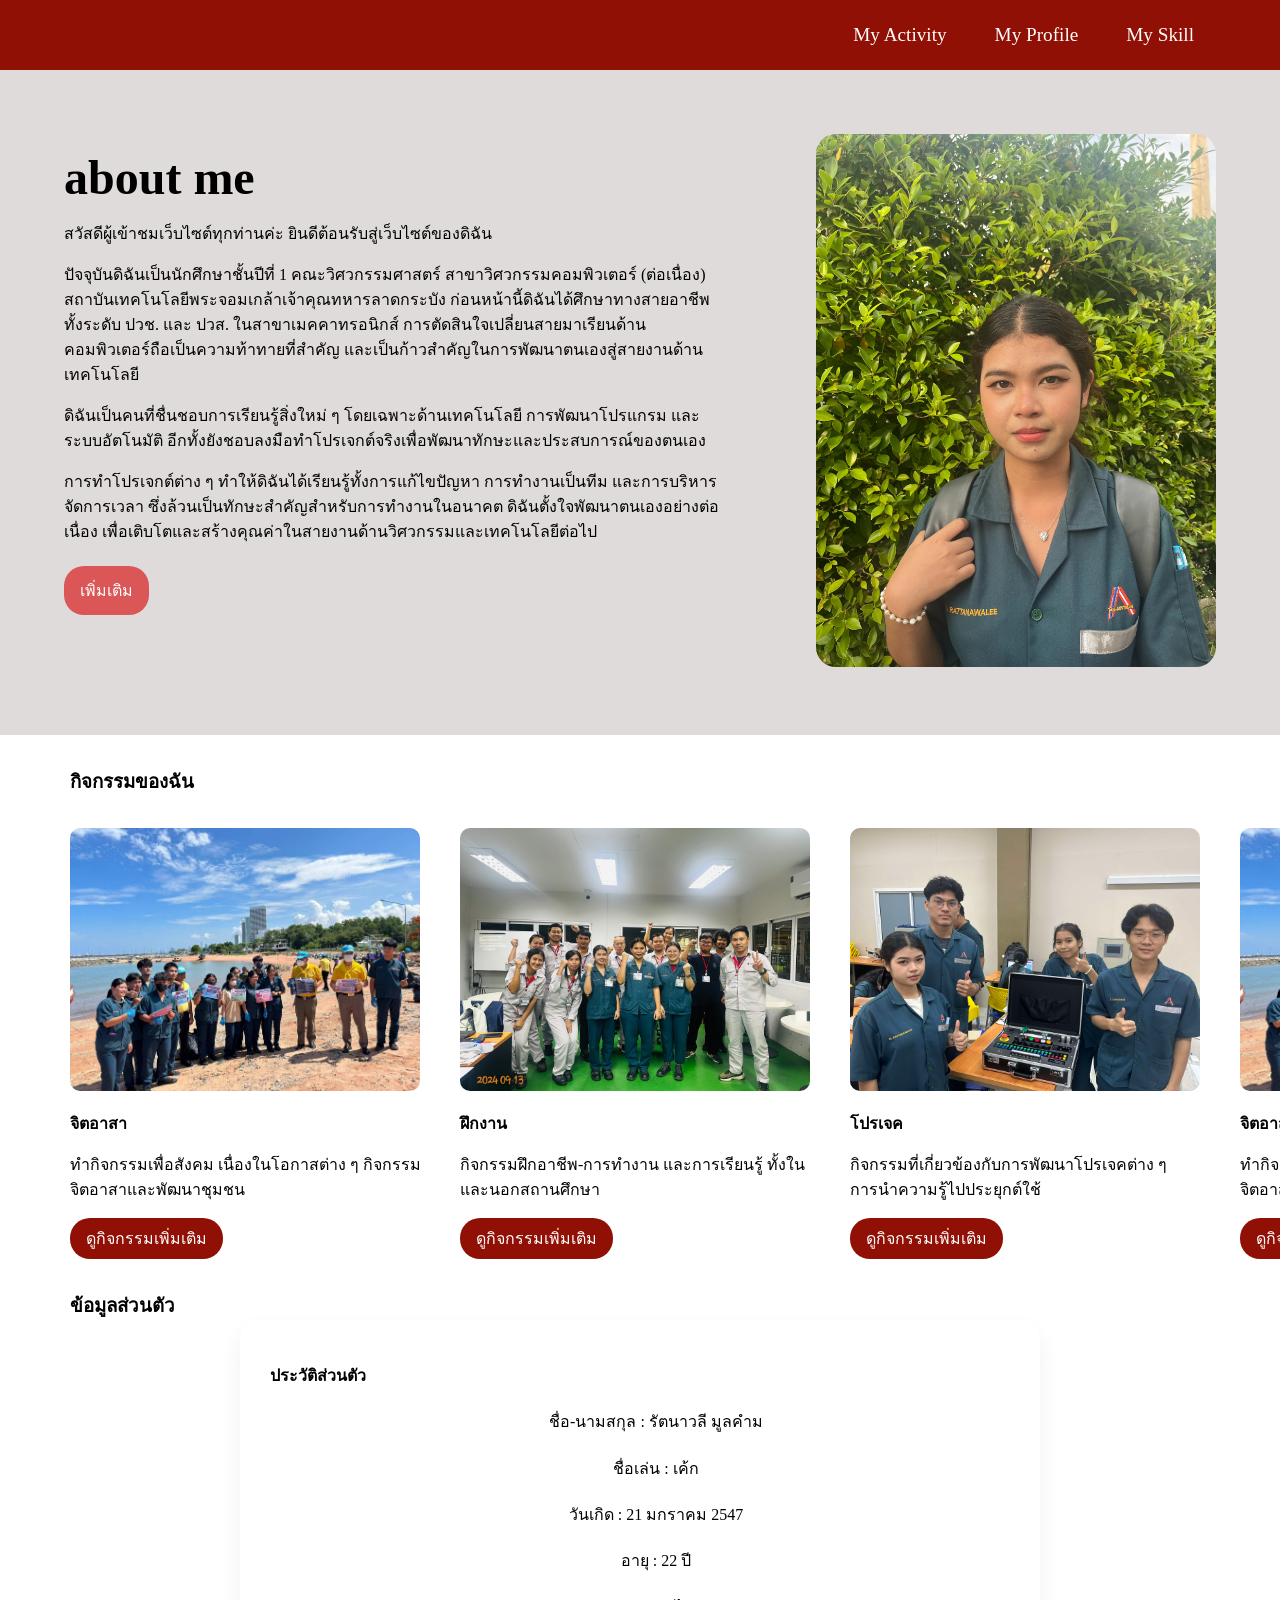
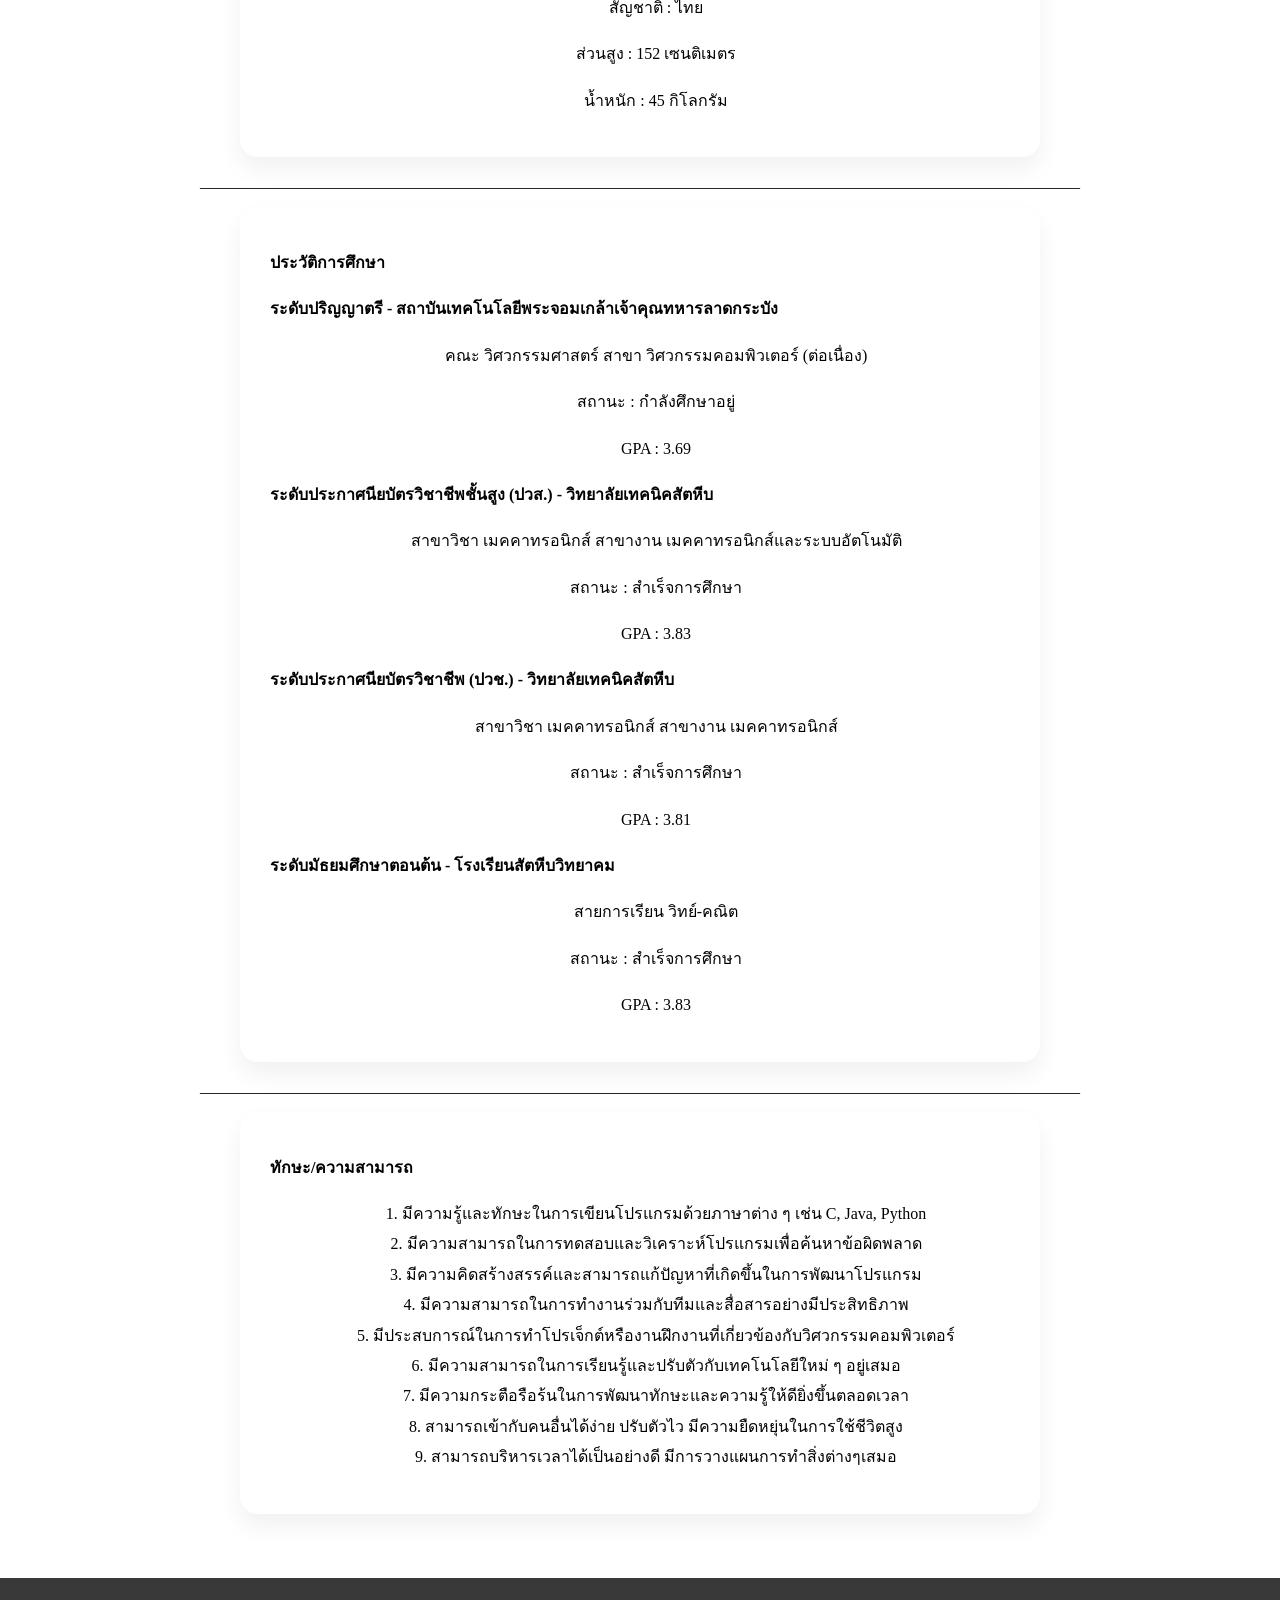
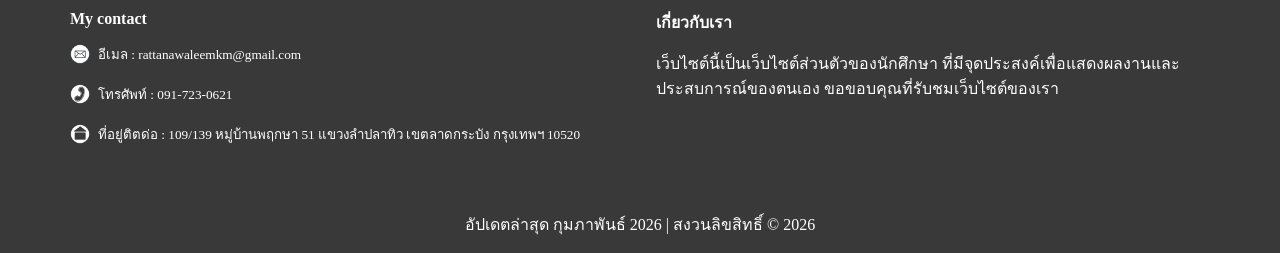
==== index.html @ 54ecc867 "Add files via upload" ====
<!DOCTYPE html>
<html lang="en">
<head>
    <meta charset="UTF-8">
    <meta name="viewport" content="width=device-width, initial-scale=1.0">
    <title>WELCOME TO MY WORD >< ! </title>
    <link rel="stylesheet" href="mainstyle.css">
</head>
<body>
    <nav>
        <div class="container"> <!-- คลาสหลัก -->
            <div class="nav-con">
                <div class="logo"><a href="#home"><img src="image/logo.png" alt=""></a></div>
                   <!-- <ul class="menu">
                        <li><a href="index.html">Home</a></li>
                        <li><a href="activity.html">My Activity</a></li>
                        <li><a href="profile.html">My Profile</a></li>
                        <li><a href="content.html">My Content</a></li>
                    </ul> -->
                    <ul class="menu">
                        
                        <li><a href="#activity">My Activity</a></li>
                        <li><a href="#profile">My Profile</a></li>
                        <li><a href="#contact">My Skill</a></li>
                    </ul>

            </div>
        </div>
    </nav>
    <section class="maincontent"> <!--ส่วนแบนเนอร์หลัก-->
        <div id="home" class="containter">
            <div class="maincontent-con">
                <div class="maincontent-info"> <!--ข้อมูลแบนเนอร์หลัก-->
                    <h2>about me</h2>
                    <p>สวัสดีผู้เข้าชมเว็บไซต์ทุกท่านค่ะ ยินดีต้อนรับสู่เว็บไซต์ของดิฉัน</p>

<p>ปัจจุบันดิฉันเป็นนักศึกษาชั้นปีที่ 1 คณะวิศวกรรมศาสตร์ สาขาวิศวกรรมคอมพิวเตอร์ (ต่อเนื่อง) สถาบันเทคโนโลยีพระจอมเกล้าเจ้าคุณทหารลาดกระบัง ก่อนหน้านี้ดิฉันได้ศึกษาทางสายอาชีพทั้งระดับ ปวช. และ ปวส. ในสาขาเมคคาทรอนิกส์ การตัดสินใจเปลี่ยนสายมาเรียนด้านคอมพิวเตอร์ถือเป็นความท้าทายที่สำคัญ และเป็นก้าวสำคัญในการพัฒนาตนเองสู่สายงานด้านเทคโนโลยี

<p>ดิฉันเป็นคนที่ชื่นชอบการเรียนรู้สิ่งใหม่ ๆ โดยเฉพาะด้านเทคโนโลยี การพัฒนาโปรแกรม และระบบอัตโนมัติ อีกทั้งยังชอบลงมือทำโปรเจกต์จริงเพื่อพัฒนาทักษะและประสบการณ์ของตนเอง</p>
<p>การทำโปรเจกต์ต่าง ๆ ทำให้ดิฉันได้เรียนรู้ทั้งการแก้ไขปัญหา การทำงานเป็นทีม และการบริหารจัดการเวลา ซึ่งล้วนเป็นทักษะสำคัญสำหรับการทำงานในอนาคต ดิฉันตั้งใจพัฒนาตนเองอย่างต่อเนื่อง เพื่อเติบโตและสร้างคุณค่าในสายงานด้านวิศวกรรมและเทคโนโลยีต่อไป</p>
                    <br><a href="profile.html" class="maincontent-btn">เพิ่มเติม</a>
                </div>
                <div class="maincontent-img"> <!--รูปแบนเนอร์หลัก-->
                    <img src="image/prof.jpg" alt="">
                </div>
            </div>
        </div>
    </section>

    <section id="activity" class="content"> <!--ส่วนกิจกรรมของฉัน-->
        <div class="container">
            <div class="content-title">
                <h3>กิจกรรมของฉัน</h3>
            </div>
            <div class="content-con"> <!--ข้อมูลกิจกรรมของฉัน-->
                <div class="content-item">
                    <img src="image/act1.jpg" alt="">
                    <h4>จิตอาสา</h4>
                    <p>ทำกิจกรรมเพื่อสังคม เนื่องในโอกาสต่าง ๆ กิจกรรมจิตอาสาและพัฒนาชุมชน</p>
                    <a href="activity.html" class="content-btn">ดูกิจกรรมเพิ่มเติม</a>
                </div>
                <div class="content-item">
                    <img src="image/ฝึกงาน.jpg" alt="">
                    <h4>ฝึกงาน</h4>
                    <p>กิจกรรมฝึกอาชีพ-การทำงาน และการเรียนรู้ ทั้งในและนอกสถานศึกษา</p>
                    <a href="experience.html" class="content-btn">ดูกิจกรรมเพิ่มเติม</a>
                </div>
                <div class="content-item">
                    <img src="image/proj.jpg" alt="">
                    <h4>โปรเจค</h4>
                    <p>กิจกรรมที่เกี่ยวข้องกับการพัฒนาโปรเจคต่าง ๆ การนำความรู้ไปประยุกต์ใช้</p>
                    <a href="content.html" class="content-btn">ดูกิจกรรมเพิ่มเติม</a>
                </div>
    
            </div>
        </div>
    </section>
    <section id="profile" class="profile">
            <div class="container">
                <div class="profile-title">
                    <h3>ข้อมูลส่วนตัว</h3>
                </div>
                <div class="profile-con"> <!--ข้อมูลส่วนตัว-->
                    <div class="profile-item">

                        <h4>ประวัติส่วนตัว</h4>
                        <p>ชื่อ-นามสกุล : รัตนาวลี มูลคำม</p>
                        <p>ชื่อเล่น : เค้ก</p>
                        <p>วันเกิด : 21 มกราคม 2547</p>
                        <p>อายุ : 22 ปี</p>
                        <p>สัญชาติ : ไทย</p>
                        <p>ส่วนสูง : 152 เซนติเมตร</p>
                        <p>น้ำหนัก : 45 กิโลกรัม</p>
                        <p></p>                        
                    </div>
    <p>______________________________________________________________________________________________________________</p>

                    <div class="profile-item">
                        
                        <h4>ประวัติการศึกษา</h4>
                        <h4>ระดับปริญญาตรี - สถาบันเทคโนโลยีพระจอมเกล้าเจ้าคุณทหารลาดกระบัง</h4>
                        <p>คณะ วิศวกรรมศาสตร์ สาขา วิศวกรรมคอมพิวเตอร์ (ต่อเนื่อง)</p>
                        <p>สถานะ : กำลังศึกษาอยู่</p>
                        <p>GPA : 3.69</p>

                        <h4>ระดับประกาศนียบัตรวิชาชีพชั้นสูง (ปวส.) - วิทยาลัยเทคนิคสัตหีบ</h4>
                        <p>สาขาวิชา เมคคาทรอนิกส์ สาขางาน เมคคาทรอนิกส์และระบบอัตโนมัติ</p>
                        <p>สถานะ : สำเร็จการศึกษา</p>
                        <p>GPA : 3.83</p>

                        <h4>ระดับประกาศนียบัตรวิชาชีพ (ปวช.) - วิทยาลัยเทคนิคสัตหีบ</h4>
                        <p>สาขาวิชา เมคคาทรอนิกส์ สาขางาน เมคคาทรอนิกส์</p>
                        <p>สถานะ : สำเร็จการศึกษา</p>
                        <p>GPA : 3.81</p>

                        <h4>ระดับมัธยมศึกษาตอนต้น - โรงเรียนสัตหีบวิทยาคม</h4>
                        <p>สายการเรียน วิทย์-คณิต</p>
                        <p>สถานะ : สำเร็จการศึกษา</p>
                        <p>GPA : 3.83</p>
                        
                    </div>
                    <p>______________________________________________________________________________________________________________</p>

                    <div class="profile-item">
                       
                        <h4>ทักษะ/ความสามารถ</h4>
                        <p>1. มีความรู้และทักษะในการเขียนโปรแกรมด้วยภาษาต่าง ๆ เช่น C, Java, Python <br>
2. มีความสามารถในการทดสอบและวิเคราะห์โปรแกรมเพื่อค้นหาข้อผิดพลาด <br>
3. มีความคิดสร้างสรรค์และสามารถแก้ปัญหาที่เกิดขึ้นในการพัฒนาโปรแกรม <br>
4. มีความสามารถในการทำงานร่วมกับทีมและสื่อสารอย่างมีประสิทธิภาพ <br>
5. มีประสบการณ์ในการทำโปรเจ็กต์หรืองานฝึกงานที่เกี่ยวข้องกับวิศวกรรมคอมพิวเตอร์ <br>
6. มีความสามารถในการเรียนรู้และปรับตัวกับเทคโนโลยีใหม่ ๆ อยู่เสมอ <br>
7. มีความกระตือรือร้นในการพัฒนาทักษะและความรู้ให้ดียิ่งขึ้นตลอดเวลา <br>
8. สามารถเข้ากับคนอื่นได้ง่าย ปรับตัวไว มีความยืดหยุ่นในการใช้ชีวิตสูง<br>
9. สามารถบริหารเวลาได้เป็นอย่างดี มีการวางแผนการทำสิ่งต่างๆเสมอ</p>
                        
                    </div>
                </div>
            </div>
    </section>

    <div  id="contact" class="footer-top"> <!--ล่างสุด ส่วนติดต่อฉัน-->
            <div class="container">
                <div class="footer-top-con">
                    <div class="footer-top-item">
                        <h4>My contact</h4>
                        <div class="footer-top-item-con">
                            <div class="contact">
                                <img src="image/email.png" alt="">  
                            </div>
                            <div class="info">
                                <span class="info-title">
                                    <h5>อีเมล : rattanawaleemkm@gmail.com</h5>
                                </span>
                            </div>
                        </div>
                        <div class="footer-top-item-con">
                            <div class="contact">
                                <img src="image/tel.png" alt="">
                            </div>
                            <div class="info">
                                <span class="info-title">
                                    <h5>โทรศัพท์ : 091-723-0621</h5>
                                </span>
                            </div>
                        </div>
                        <div class="footer-top-item-con">
                            <div class="contact">
                                <img src="image/home.png" alt="">
                            </div>
                            <div class="info">
                                <span class="info-title">
                                    <h5>ที่อยู่ติตด่อ : 109/139 หมู่บ้านพฤกษา 51 แขวงลำปลาทิว เขตลาดกระบัง กรุงเทพฯ 10520</h5>
                                </span>
                            </div>
                        </div>
                            
                    </div>
                    <div class="footer-top-item">
                        <h4>เกี่ยวกับเรา</h4>
                        <p>เว็บไซต์นี้เป็นเว็บไซต์ส่วนตัวของนักศึกษา ที่มีจุดประสงค์เพื่อแสดงผลงานและประสบการณ์ของตนเอง ขอขอบคุณที่รับชมเว็บไซต์ของเรา</p>
                        </div>
                    </div>
                    <div class="footer-top-item-social">
                        <!-- <h4>social link</h4>
                        <p>facebook</p>
                        <p>line</p>
                        <p>github</p> -->
                </div>
            </div>
    </div>
    <div class="footer-buttom"> <!--ล่างสุด ส่วนลิขสิทธิ์-->
        อัปเดตล่าสุด กุมภาพันธ์ 2026 | สงวนลิขสิทธิ์ © 2026
    </div>
    
    <script src="script.js"></script>

<!--ปุ่มย้อนกลับเมนู-->
<button id="backToTop">▲</button>
<!--สคริปต์ของปุ่มย้อนหลับด้านบน-->    
<script>
const btn = document.getElementById("backToTop");

window.onscroll = function(){
    if(document.documentElement.scrollTop > 200){
        btn.style.display = "block";
    }else{
        btn.style.display = "none";
    }
};

btn.onclick = function(){
    window.scrollTo({
        top: 0,
        behavior: "smooth"
    });
};
</script>
</body>

</html>
---- mainstyle.css ----
*{
    margin: 0;
    padding: 0;
    box-sizing: border-box;
}

html { /* ทำให้การเลื่อนหน้าเป็นแบบนุ่มนวล */
  scroll-behavior: smooth;
}


/*หน้าแรก*/
.container{ /* ดึงข้อมูลในคลาสมาใช้ */
    max-width: 1140px; 
    margin: 0 auto;
}

nav{
    padding: 1rem;
    background-color: #911005; /* สีแถบเมนู */
}

.nav-con{
    display: flex;
    justify-content: space-between; /* จัดวางโลโก้และเมนูให้ห่างกัน */
    align-items: center; /* จัดวางให้อยู่กึ่งกลางแนว*/
}

/* .logo a{ */
/*    color: #fff;
    font-size: 2rem;
    font-weight: bold; /* ตัวหนา */
    /* text-decoration: none; /* เอาขีดเส้นใต้ออก */ /*
} */

.logo a img{ /* จัดการรูปภาพโลโก้ */
    
    width: 85px;
    height: auto;
   
}

.menu {
    list-style: none; /* เอาจุดหน้าเมนูออก */
    display: flex; /* จัดเรียงเมนูในแนวนอน */
}

.menu li{
    margin-left: 1rem; /* เว้นระยะห่างระหว่างเมนู */
}

.menu li a{ /* จัดการรูปแบบแถบเมนู */
    color: #fff;
    text-decoration: none; /* เอาขีดเส้นใต้ออก */
    font-size: 1.2rem;
    padding: 0.5rem 1rem; /* เพิ่มพื้นที่คลิก */
    display: block; /* ทำให้อยู่กึ่งกลาง */
}

.maincontent{
    padding: 2rem; /* เพิ่มพื้นที่รอบๆ เนื้อหา */
    background-color: #e0dbdb; /* สีพื้นหลังของเนื้อหา */
}

.maincontent-con{
    display: flex; /* ทำให้ข้อมูลในคอนเทนต์เรียงกันในแนวนอน */
    gap: 2rem; /* เว้นระยะห่างระหว่างคอนเทนต์ */
}

.maincontent-info{
    width: 100%;
    padding: 2rem;
    flex: 1; /* ให้คอนเทนต์นี้ขยายเต็มที่ */
}

.maincontent-info h3{
    font-size: 2rem;
    
}

.maincontent-info h2{
    font-size: 3rem;
    margin: 1rem 0; /* เว้นระยะห่างด้านบนและล่าง */
    
}

.maincontent-info p{
    margin: 1rem 0; /* เว้นระยะห่างระหว่างย่อหน้า */
    
}

.maincontent-info .maincontent-btn{
    background-color: #db5656; /* สีปุ่ม */
    color: #fff;
    padding: 1rem;
    text-decoration: none; /* เอาขีดเส้นใต้ออก */
    border-radius: 20px; /* ทำให้มุมปุ่มโค้ง */

}

.maincontent-img img{
    max-width: 400px;
    width: 100%;
    height: auto;
    border-radius: 20px;
}

.maincontent-img{ /* ใส่แยกออกจากการจัดการรูปโดยตรงเพราะขอบมันจะบังมุมโค้ง*/
    padding: 2rem;
}
/*ทำเลื่อนภาพ*/
.content {
  overflow: hidden;
  cursor: grab;
}
.content:active {
  cursor: grabbing;
}
.content-con {
  display: flex;
  gap: 30px;
  transition: transform 0.5s ease;
}

.content-item {
  flex: 0 0 calc((100% - 60px) / 3);
}



/*.content-con{
    display: grid; /* ใช้ Grid Layout เพื่อจัดเรียงคอนเทนต์ */
/*    grid-template-columns: 1fr 1fr 1fr; /* แบ่งคอนเทนต์เป็น 3 คอลัมน์เท่าๆ กัน */
/*    column-gap: 2rem; */ /*
    
} */

.content-item img{
    max-width: 350px;
    width: 100%;
    height: auto;
    border-radius: 10px; /* ทำให้มุมรูปภาพโค้ง */
}

.content-title{
    margin: 2rem 0; /* เว้นระยะห่างด้านบนและล่าง */
}

.content-item img{
    width: 100%;

}

.content-item h4{
    margin-top: 1rem; /* เว้นระยะห่างด้านบน */
    
}

.content-item p{
    margin: 1rem 0; /* เว้นระยะห่างระหว่างย่อหน้า */
}

.content-item a{
    display: inline-block; /* ทำให้ปุ่มเป็นบล็อกที่สามารถคลิกได้ */
    background-color: #911005; /* สีปุ่ม */
    color: #fff;
    padding: 0.5rem 1rem; /* กำหนดพื้นที่ภายในปุ่ม */
    border-radius: 20px; /* ทำให้มุมปุ่มโค้ง */
    text-decoration: none; /* เอาขีดเส้นใต้ออก */
}

.profile{ /* ข้อมูลโปรไฟล์ */
    gap: 2rem; /* เว้นระยะห่างระหว่างข้อมูลในโปรไฟล์ */
    padding: 2rem 0; /* เพิ่มพื้นที่ด้านบนและล่าง */
}

.profile-item{ /* ข้อมูลในโปรไฟล์ */
    align-items: center; /* จัดวางให้อยู่กึ่งกลางแนวตั้ง */
    gap: 2rem; /* เว้นระยะห่างระหว่างข้อมูลในโปรไฟล์ */
}
.profile-item{
    max-width: 800px;
    text-align: left;
    line-height: 1.9;
    font-size: 16px;
    background: #ffffff;
    padding: 25px 30px;
    border-radius: 18px;
    box-shadow: 0 12px 25px rgba(0,0,0,0.06);
    transition: 0.3s ease;
    margin: 0 auto;
}

/* เอฟเฟกต์ลอยตอน hover */
.profile-item:hover{
    transform: translateY(-6px);
}

.profile-item h4{ /* ชื่อหัวข้อในโปรไฟล์ */
    margin-top: 1rem; /* เว้นระยะห่างด้านบน */
    

}

.profile-item p{ /* เนื้อหาในโปรไฟล์ */
    margin: 1rem 0; /* เว้นระยะห่างระหว่างย่อหน้า */
    padding-left: 2rem; /* เพิ่มพื้นที่ด้านซ้าย */
}


/* จัดการแบนเนอร์ล่างสุด */
.footer-top{
    margin-top: 2rem; /* เว้นระยะห่างด้านบน */
    padding: 2rem; /* เพิ่มพื้นที่รอบๆ แบนเนอร์ */
    background-color: #393939; /* สีพื้นหลังของแบนเนอร์ */
    color: #fff; /* สีข้อความในแบนเนอร์ */
    
}

.footer-top-con{
    display: grid; /* ใช้ Grid Layout เพื่อจัดเรียงคอนเทนต์ */
    grid-template-columns: 1fr 1fr; /* แบ่งคอนเทนต์เป็น 2 คอลัมน์เท่าๆ กัน */
    column-gap: 2rem; /* เว้นระยะห่างระหว่างคอลัมน์ */
}

.footer-top-item-con{
    display: flex;
    margin: 1rem 0; /* เว้นระยะห่างด้านบนและล่าง */
}

.footer-top-item-con .contact{
    color: #fff;
}

.footer-top-item:nth-child(2) h4,
.footer-top-item:nth-child(3){
    margin-bottom: 1rem; /* เว้นระยะห่างด้านล่าง */
}

.footer-buttom{
    background-color: #393939; /* สีพื้นหลังของแบนเนอร์ */
    color: #fff; /* สีข้อความในแบนเนอร์ */
    padding: 1rem; /* เพิ่มพื้นที่รอบๆ แบนเนอร์ */
    text-align: center; /* จัดข้อความให้อยู่กึ่งกลาง */
}

.footer-top-item-social-h4{
    margin-top: 1rem; /* เว้นระยะห่างด้านบน */
    
}

.footer-top-item-con .contact img{
    width: 20px; /* กำหนดขนาดของไอคอน */
    height: auto;
    margin-right: 0.5rem; /* เว้นระยะห่างระหว่างไอคอนและข้อความ */
}

.footer-top-item-con .info .info-title h5{
    margin: 0; /* เอาระยะห่างออกจากหัวข้อ */
    font-weight: normal; /* ลบตัวหนา */
}

/*หน้ากิจกรรม*/

.logo2 a img{
    width: 85px;
    height: auto;
}

.activity{ /* ดึงข้อมูลในคลาสมาใช้ */
    max-width: 1140px; 
    margin: 0 auto;
}

nav{
    padding: 1rem;
    background-color: #911005; /* สีแถบเมนู */
}

.nav-act{
    display: flex;
    justify-content: space-between; /* จัดวางโลโก้และเมนูให้ห่างกัน */
    align-items: center; /* จัดวางให้อยู่กึ่งกลางแนว*/
}

.activity-content .img{
    display: flex;
    justify-content: center;
    gap: 2rem;        /* เว้นระยะห่างรูป */
    flex-wrap: wrap;  /* จอเล็กแล้วลงบรรทัดใหม่ */
}

.activity-content h1{
    margin: 2rem 0; /* เว้นระยะห่างด้านบนและล่าง */
}

.activity-content p{
    margin: 1rem 0; /* เว้นระยะห่างระหว่างย่อหน้า */
    text-align: center; /* จัดข้อความให้อยู่กึ่งกลาง */
}

.activity-content .item{
    text-align: center;
    max-width: 350px;
}

.activity-content .item img{
    width: 100%;
    height: auto;
    border-radius: 10px;
}
.activity-content-1 .img-1{
    display: flex;
    justify-content: center;
    gap: 2rem;
    flex-wrap: wrap;
}
.activity-content-1 h1{
    margin: 1rem 0; /* เว้นระยะห่างระหว่างย่อหน้า */
}

.activity-content-1 .item-1 img{
    width: 100%;
    max-width: 350px;
    height: auto;
    border-radius: 10px;
}

.activity-content-1 .img-1 p{
    text-align: center;
    width: 100%;  /* ให้ข้อความลงมาบรรทัดใหม่ */
    
    
}
/*อบรมRobot*/
.activity-content .item-2 img{
    width: 100%;
    height: auto;
    border-radius: 10px;
}
.activity-content-1 .img-2{
    display: flex;
    justify-content: center;
    gap: 2rem;
    flex-wrap: wrap;
}
.activity-content-1 .item-2 img{
    width: 100%;
    max-width: 350px;
    height: auto;
    border-radius: 10px;
}
.activity-content-1 p{
    text-align: center;
    width: 100%;  /* ให้ข้อความลงมาบรรทัดใหม่ */
    margin: 1rem 0; /* เว้นระยะห่างระหว่างย่อหน้า */
}
.activity-content .item-2-1 img{
    width: 100%;
    height: auto;
    border-radius: 10px;
}
.activity-content-1 .img-2-1{
    display: flex;
    justify-content: center;
    gap: 2rem;
    flex-wrap: wrap;
}
.activity-content-1 .item-3 img{
    width: 100%;
    max-width: 350px;
    height: auto;
    border-radius: 10px;
}
/*การคิดอย่างเป็นระบบ*/
.activity-content .item-3 img{
    width: 100%;
    height: auto;
    border-radius: 10px;
}
.activity-content-1 .img-3{
    display: flex;
    justify-content: center;
    gap: 2rem;
    flex-wrap: wrap;
}
.activity-content-1 .item-3 img{
    width: 100%;
    max-width: 350px;
    height: auto;
    border-radius: 10px;
}
/*อบรมยาเสพติด*/
.activity-content .item-4 img{
    width: 100%;
    height: auto;
    border-radius: 10px;
}
.activity-content-1 .img-4{
    display: flex;
    justify-content: center;
    gap: 2rem;
    flex-wrap: wrap;
}
.activity-content-1 .item-4 img{
    width: 100%;
    max-width: 350px;
    height: auto;
    border-radius: 10px;
}
/*ฉาก*/
.activity-content-1 .img-5{
    display: flex;
    justify-content: center;
    gap: 2rem;
    flex-wrap: wrap;
}
.activity-content-1 .item-5 img{
    width: 100%;
    max-width: 350px;
    height: auto;
    border-radius: 10px;
}

.activity-content-1 .img-5-1{
    display: flex;
    justify-content: center;
    gap: 2rem;
    flex-wrap: wrap;
}

/*วางพานพุ่ม*/

.activity-content .img-k{
    display: flex;
    justify-content: center;
    gap: 2rem;
    flex-wrap: wrap;
}
.activity-content .item-k img{
    width: 100%;
    max-width: 350px;
    height: auto;
    border-radius: 10px;
}
.activity-content .img-k img{
    width: 100%;
    max-width: 730px;
    height: auto;
    border-radius: 10px;
}
.activity-content .img-k-1{
    display: flex;
    justify-content: center;
    gap: 2rem;
    flex-wrap: wrap;
}

/*หน้าโปรเจค*/

.logo3 a img{
    width: 85px;
    height: auto;
}

.Content{ /* ดึงข้อมูลในคลาสมาใช้ */
    max-width: 1140px; 
    margin: 0 auto;
}

nav{
    padding: 1rem;
    background-color: #911005; /* สีแถบเมนู */
}

.nav-Con{
    display: flex;
    justify-content: space-between; /* จัดวางโลโก้และเมนูให้ห่างกัน */
    align-items: center; /* จัดวางให้อยู่กึ่งกลางแนว*/
}
.content-content-1 h1{
    margin: 2rem 0; /* เว้นระยะห่างด้านบนและล่าง */
    text-align: center; /* จัดข้อความให้อยู่กึ่งกลาง */
}
.content-content h1{
    margin: 2rem 0; /* เว้นระยะห่างด้านบนและล่าง */
    text-align: center; /* จัดข้อความให้อยู่กึ่งกลาง */
}

/*อบรม 3D print*/
.threed {
    display: flex;
    align-items: flex-start;   /* จัดแนวด้านบน */
    gap: 20px;                 /* ระยะห่างแต่ละอัน */
    flex-wrap: wrap;           /* ถ้าจอเล็กให้ตัดบรรทัด */
    justify-content: center;   /* 👈 ทำให้อยู่กลางแนวนอน */
}
.content-content-1 h4 {
    width: 100%;              /* ให้หัวข้อเต็มแถว */
    text-align: center;       /* จัดหัวข้อให้อยู่กึ่งกลาง */
}
.img-row {
    display: flex;
    gap: 20px;
    justify-content: center;   /* 👈 ทำให้อยู่กลางแนวนอน */
}
.img-threed img {
    width: 350px;   /* ปรับขนาดตามต้องการ */
    height: auto;
    border-radius: 10px; /* ทำให้มุมรูปภาพโค้ง */
}
/* กล่องข้อความทุกโปรเจกต์ */
.item-threed{
    max-width: 720px;
    text-align: center;
    line-height: 1.9;
    font-size: 16px;
    background: #ffffff;
    padding: 25px 30px;
    border-radius: 18px;
    box-shadow: 0 12px 25px rgba(0,0,0,0.06);
    transition: 0.3s ease;
   
}

/* เอฟเฟกต์ลอยตอน hover */
.item-threed:hover{
    transform: translateY(-6px);
}
/*rose*/
.mini-rose{
    text-align:center;
    margin-bottom:40px;
}

.rose-img-row{
    display:flex;
    justify-content:center;
    align-items:flex-start;   /* กันรูปยืดตาม flex */
    gap:20px;
    margin:20px 0;
}

/* รีเซ็ตไม่ให้กฎ img อื่นในเว็บมาทับ */
.rose-img-row img{
    display:block;
    height:auto;
    max-width:none;
    border-radius:10px;
}

/* รูปใหญ่ */
.rose-img-row img:first-child{
    width:350px;
}

/* รูปเล็ก */
.rose-img-row img.small-img{
    width:250px;
    margin-top:40px;   /* 👈 ปรับตัวเลขตามต้องการ */
}
/* กล่องข้อความทุกโปรเจกต์ */
.item-rose{
    max-width: 520px;
    text-align: center;
    line-height: 1.9;
    font-size: 16px;
    background: #ffffff;
    padding: 25px 30px;
    border-radius: 18px;
    box-shadow: 0 12px 25px rgba(0,0,0,0.06);
    transition: 0.3s ease;
    margin: 0 auto;
}

/* เอฟเฟกต์ลอยตอน hover */
.item-rose:hover{
    transform: translateY(-6px);
}
/*car*/
.mini-car{
    text-align:center;
    margin-bottom:60px;
}
.mini-car h4{
    margin-bottom: 15px;
    font-size: 22px;
}
.car-content{
    display:flex;
    justify-content:center;
    align-items:flex-start;   /* จัดแนวบน */
    gap:40px;
    margin-top:20px;
    
}

/* กล่องข้อความฝั่งซ้าย */
.item-car{
    max-width:500px;
    text-align:left;
    line-height: 1.8; /* เพิ่มระยะห่างระหว่างบรรทัด */
    font-size: 16px; /* ปรับขนาดตัวอักษร */
    margin-top:30px;
}
.item-car p{
    margin: 0;
}
/* กล่องข้อความทุกโปรเจกต์ */
.item-car{
    max-width: 520px;
    text-align: left;
    line-height: 1.9;
    font-size: 16px;
    background: #ffffff;
    padding: 25px 30px;
    border-radius: 18px;
    box-shadow: 0 12px 25px rgba(0,0,0,0.06);
    transition: 0.3s ease;
}

/* เอฟเฟกต์ลอยตอน hover */
.item-car:hover{
    transform: translateY(-6px);
}
/* รูปฝั่งขวา */
.img-car img{
    width:350px;
    height:auto;
    border-radius:15px;
}
/*plc*/
.plc {
    text-align: center;
    margin-bottom: 50px;
}

.plc-content {
    display: flex;
    align-items: center;
    justify-content: center;
    gap: 30px;
    flex-wrap: wrap; /* จอเล็กจะเรียงลง */
    margin-top: 20px;
}

.img-plc img {
    width: 350px;
    height: auto;
    border-radius: 10px;
}

.item-plc {
    max-width: 450px;
    text-align: left;
}
/* กล่องข้อความทุกโปรเจกต์ */
.item-plc{
    max-width: 520px;
    text-align: center;
    line-height: 1.9;
    font-size: 16px;
    background: #ffffff;
    padding: 25px 30px;
    border-radius: 18px;
    box-shadow: 0 12px 25px rgba(0,0,0,0.06);
    transition: 0.3s ease;
}

/* เอฟเฟกต์ลอยตอน hover */
.item-plc:hover{
    transform: translateY(-6px);
}
/*หน้าฝึกงาน*/

.logo4 a img{
    width: 85px;
    height: auto;
}

.Profile{ /* ดึงข้อมูลในคลาสมาใช้ */
    max-width: 1140px; 
    margin: 0 auto;
}

nav{
    padding: 1rem;
    background-color: #911005; /* สีแถบเมนู */
}

.nav-pro{
    display: flex;
    justify-content: space-between; /* จัดวางโลโก้และเมนูให้ห่างกัน */
    align-items: center; /* จัดวางให้อยู่กึ่งกลางแนว*/
}
.profile-content h1{
    margin: 2rem 0; /* เว้นระยะห่างด้านบนและล่าง */
    text-align: center; /* จัดข้อความให้อยู่กึ่งกลาง */
}
.supavut {
    display: flex;
    align-items: center;
    justify-content: center;
    gap: 30px;
    flex-wrap: wrap; /* จอเล็กจะเรียงลง */
    margin-top: 20px;
    padding: 1rem;
}
.item-p{
    margin: 0 auto;
    text-align: center;
    line-height: 1.9;
    font-size: 16px;
    background: #ffffff;
    padding: 25px 30px;
    border-radius: 18px;
    box-shadow: 0 12px 25px rgba(0,0,0,0.06);
    transition: 0.3s ease;
}

/* เอฟเฟกต์ลอยตอน hover */
.item-p:hover{
    transform: translateY(-6px);
}
.supavut-img img{
    display: block;
    margin: 0 auto;
    max-width: 800px;   /* ปรับตามต้องการ */
    width: 100%;
    height: auto;
    border-radius: 15px;
}
.item-supavut{
    margin: 0 auto;
    text-align: center;
    line-height: 1.9;
    font-size: 16px;
    background: #ffffff;
    padding: 25px 30px;
    border-radius: 18px;
    box-shadow: 0 12px 25px rgba(0,0,0,0.06);
    transition: 0.3s ease;
}

/* เอฟเฟกต์ลอยตอน hover */
.item-supavut:hover{
    transform: translateY(-6px);
}
.img-su-row{
    display: flex;
    justify-content: center;
    gap: 25px;
    margin: 30px 0;
    flex-wrap: wrap;   /* จอเล็กจะลงบรรทัด */
}

.item-su img{
    width: 300px;      /* ปรับขนาดได้ */
    height: auto;
    border-radius: 15px;
    display: block;
}
.img-su-row2{
    display: flex;
    justify-content: center;
    gap: 25px;
    margin: 30px 0;
    flex-wrap: wrap;   /* จอเล็กจะลงบรรทัด */
}
.content-profile h1{
    margin: 2rem 0; /* เว้นระยะห่างด้านบนและล่าง */
    text-align: center; /* จัดข้อความให้อยู่กึ่งกลาง */
}
.profile-section p{
    margin: 1rem 0; /* เว้นระยะห่างระหว่างย่อหน้า */
    text-align: center; /* จัดข้อความให้อยู่กึ่งกลาง */
}
.profile p{
    margin: 1rem 0; /* เว้นระยะห่างระหว่างย่อหน้า */
    text-align: center; /* จัดข้อความให้อยู่กึ่งกลาง */
}
/*แข่งรถบังคับ*/
.Hackathon h4{
    text-align: center;
    margin-bottom: 20px;
}
.item-hackathon img{
    display: block;
    margin: 0 auto;
    max-width: 800px;   /* ปรับตามต้องการ */
    width: 100%;
    height: auto;
    border-radius: 15px;
}
.item-hackathon p{
    margin: 1rem 0; /* เว้นระยะห่างระหว่างย่อหน้า */
    text-align: center; /* จัดข้อความให้อยู่กึ่งกลาง */
    margin: 0 auto;
    text-align: center;
    line-height: 1.9;
    font-size: 16px;
    background: #ffffff;
    padding: 25px 30px;
    border-radius: 18px;
    box-shadow: 0 12px 25px rgba(0,0,0,0.06);
    transition: 0.3s ease;
}
/* เอฟเฟกต์ลอยตอน hover */
.item-hackathon p:hover{
    transform: translateY(-6px);
}
.item-imgH-row{
    display: flex;
    justify-content: center;
    gap: 25px;
    margin: 30px 0;
    flex-wrap: wrap;   /* จอเล็กจะลงบรรทัด */
}
.item-imgH-row img{
    width: 300px;      /* ปรับขนาดได้ */
    height: auto;
    border-radius: 15px;
    display: block;
}
.item-img-cer img{
    max-width: 700px;   /* ปรับตามต้องการ */
    height: auto;
    border-radius: 15px;
    display: block;
    margin: 0 auto;
}
.content-profile p{
    margin: 1rem 0; /* เว้นระยะห่างระหว่างย่อหน้า */
    text-align: center; /* จัดข้อความให้อยู่กึ่งกลาง */
}





/*ปุ่มย้อนกลับไปด้านบน*/
#backToTop{
    position: fixed;
    bottom: 30px;
    right: 30px;
    width: 50px;
    height: 50px;
    border: none;
    border-radius: 50%;
    background: #b30000;
    color: white;
    font-size: 20px;
    cursor: pointer;
    display: none;              /* ซ่อนก่อน */
    box-shadow: 0 5px 15px rgba(0,0,0,0.2);
    transition: 0.3s ease;
}

#backToTop:hover{
    transform: translateY(-5px);
}
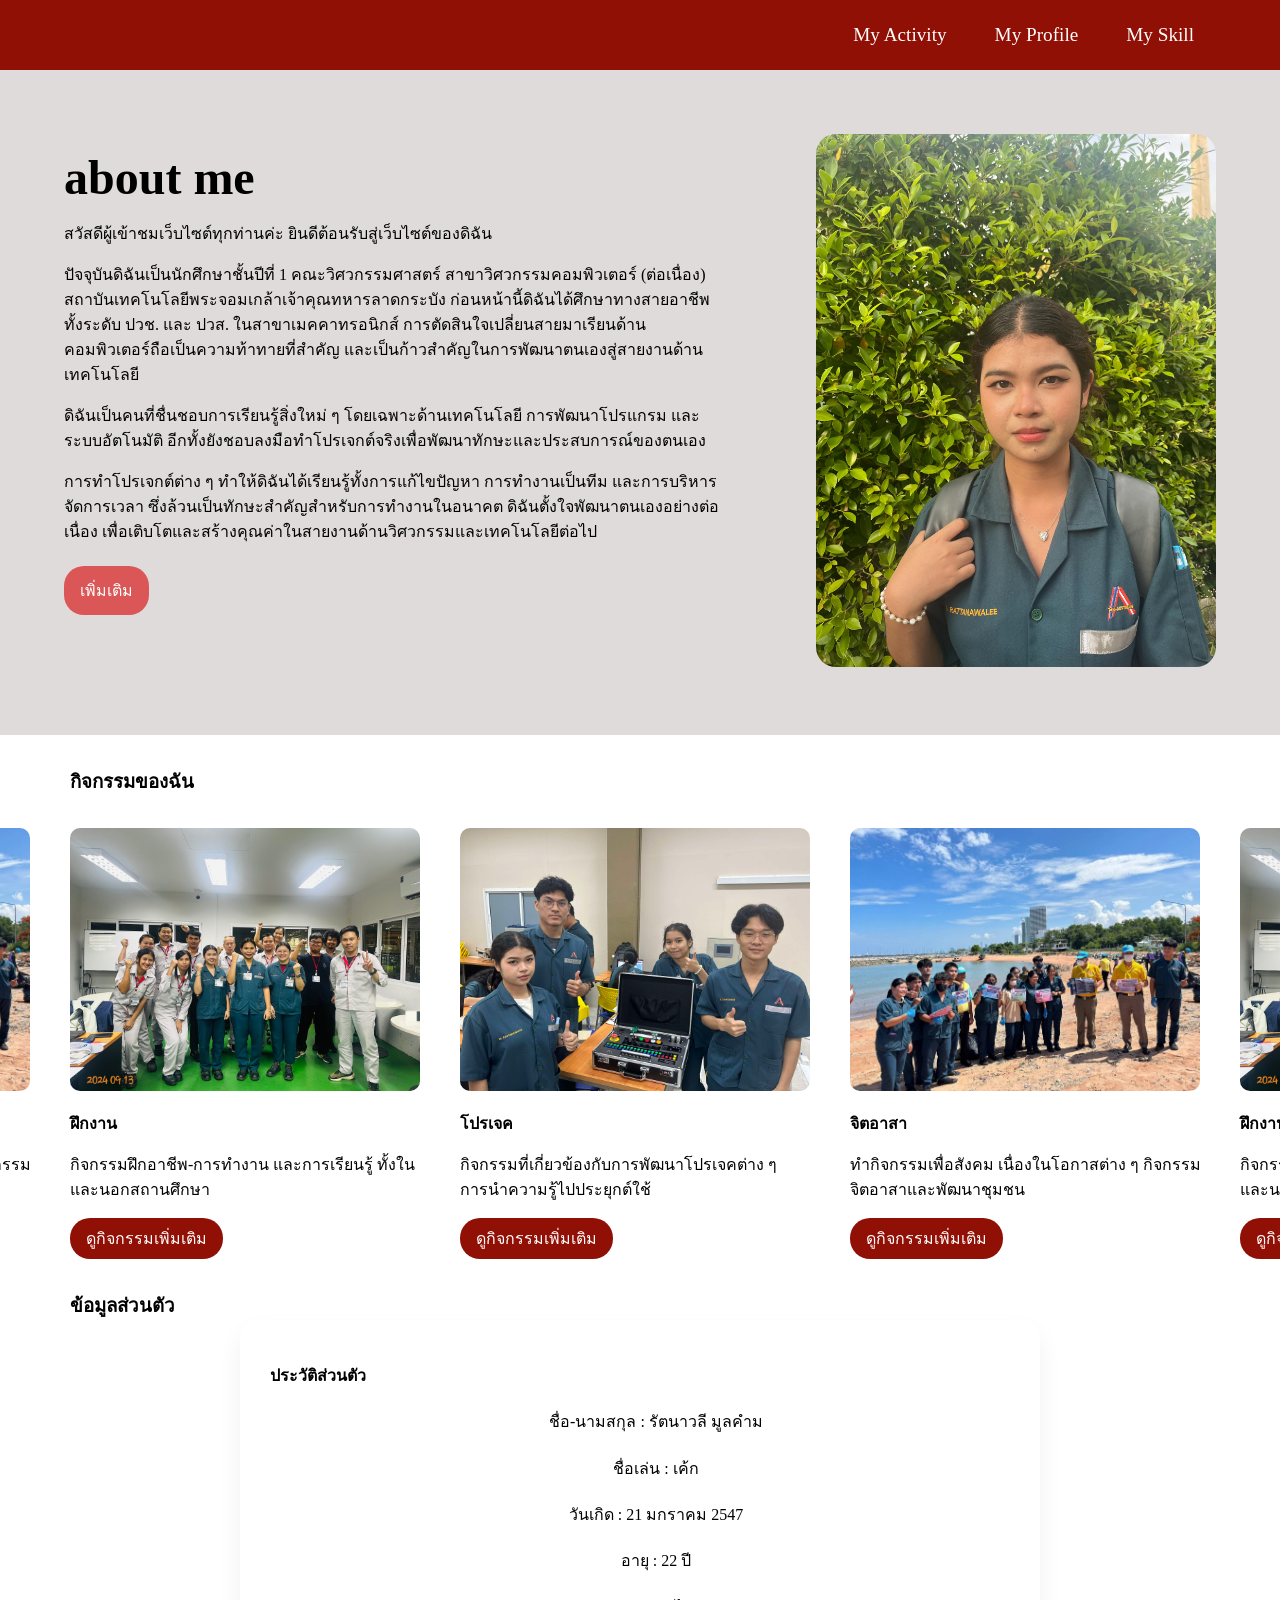
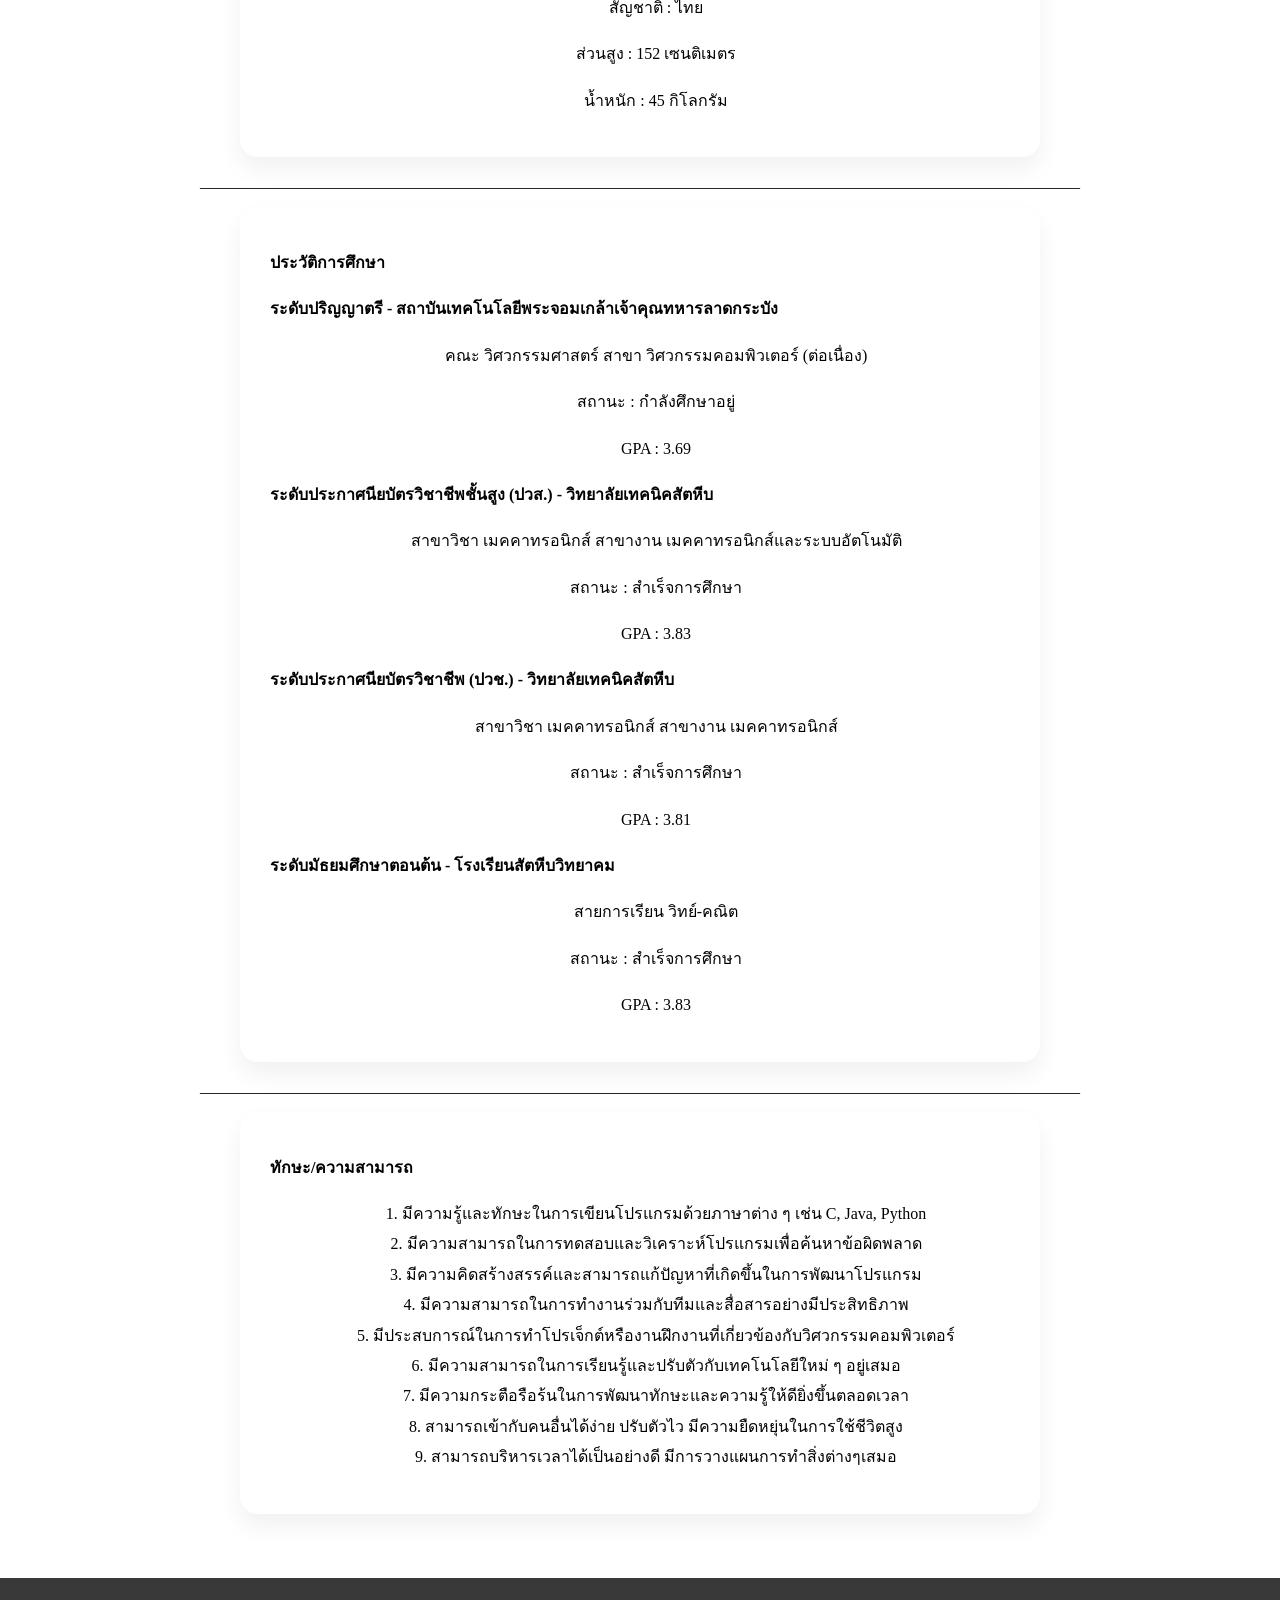
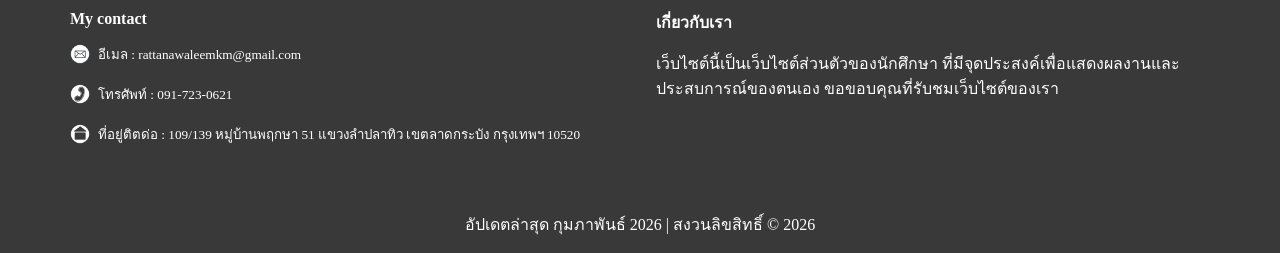
==== commit 303f858e: "Add files via upload" ====
--- a/index.html
+++ b/index.html
@@ -3,7 +3,7 @@
 <head>
     <meta charset="UTF-8">
     <meta name="viewport" content="width=device-width, initial-scale=1.0">
-    <title>WELCOME TO MY WORD >< ! </title>
+<meta name="google-site-verification" content="IeI1C0Cal_p_sOBnSsjq9HEJgudoXEloTz7v8KDnV5o" />    <title>WELCOME TO MY WORD >< ! </title>
     <link rel="stylesheet" href="mainstyle.css">
 </head>
 <body>
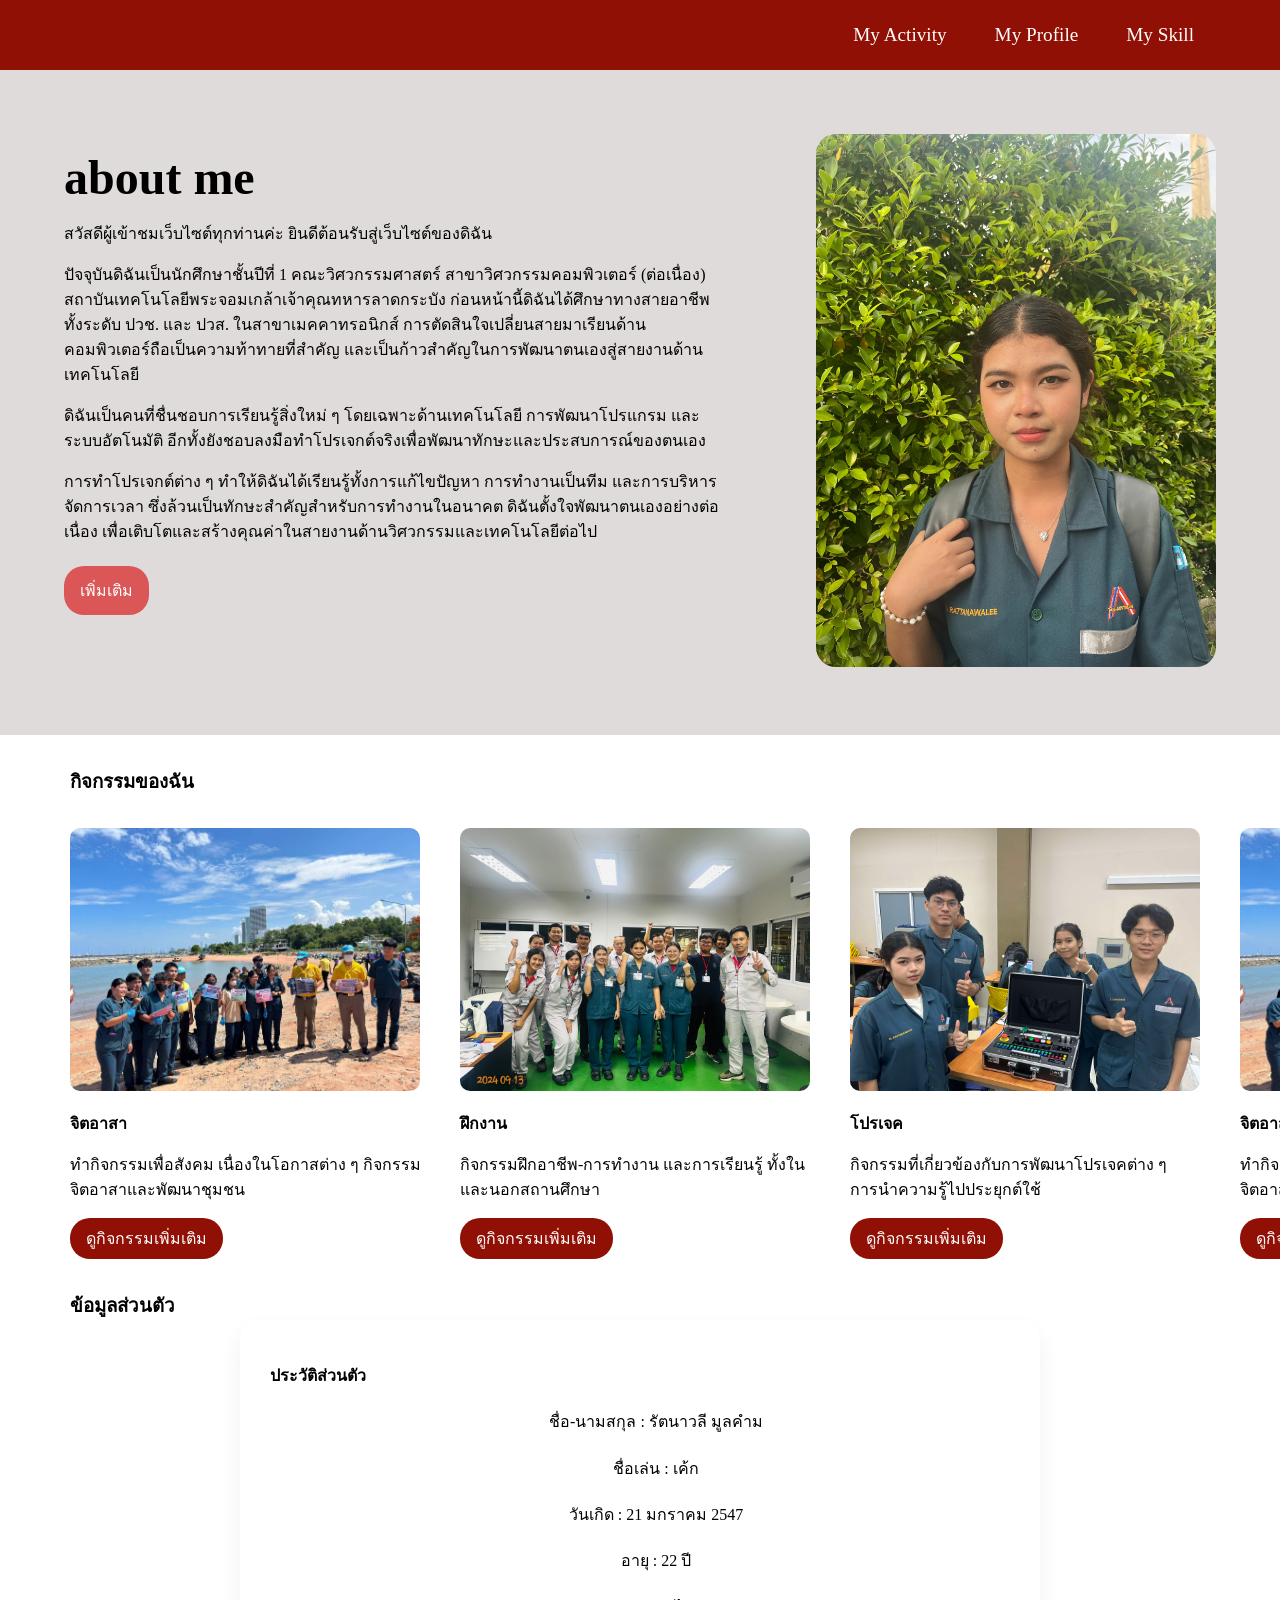
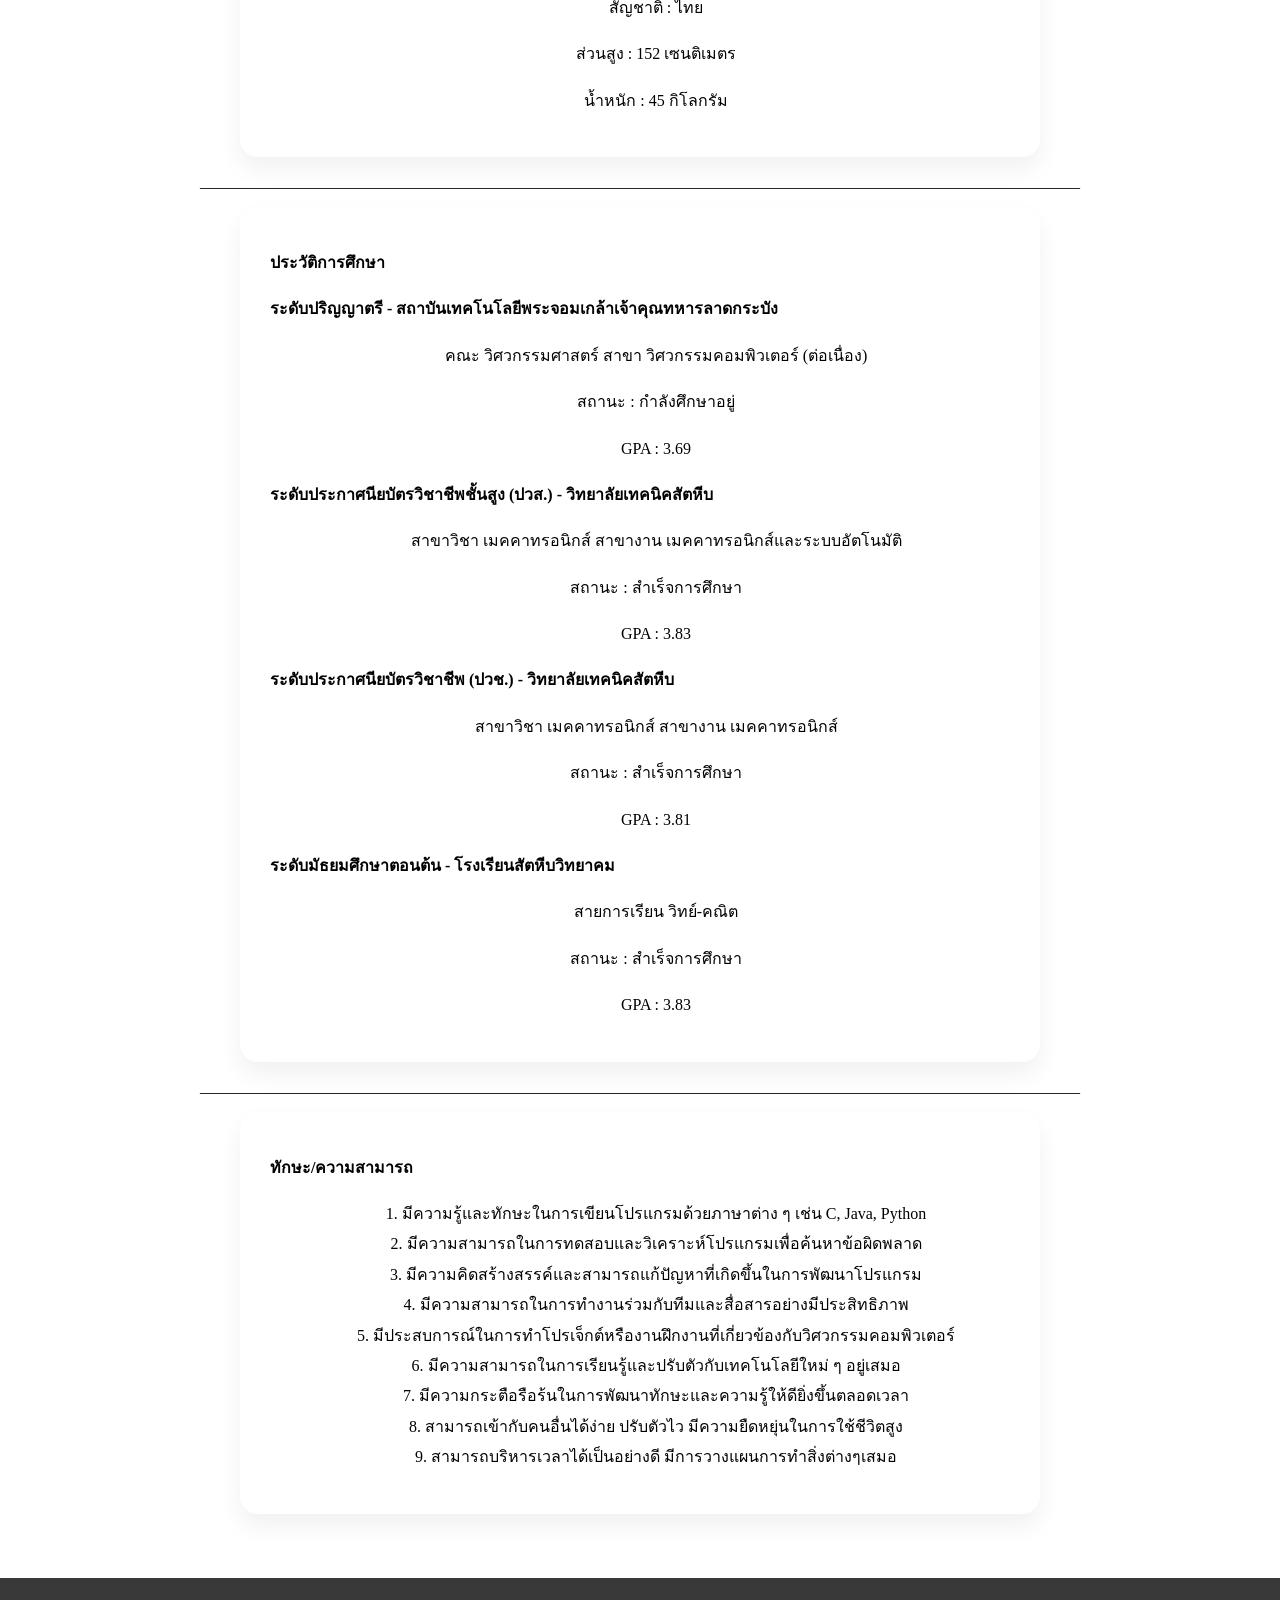
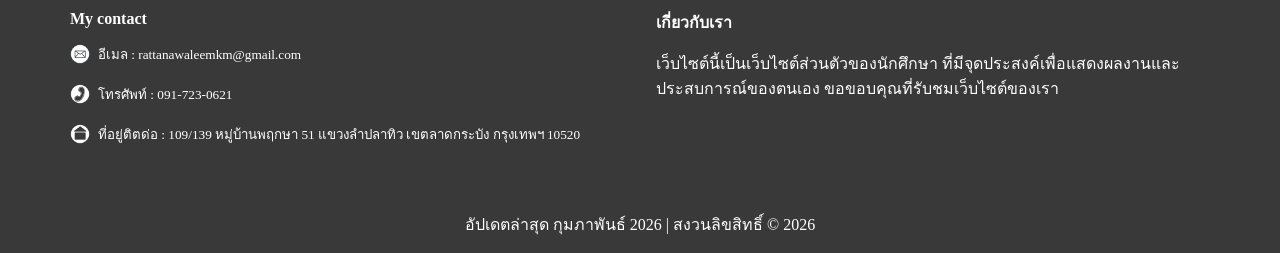
==== commit c929f4e8: "Add files via upload" ====
--- a/index.html
+++ b/index.html
@@ -38,7 +38,7 @@
 
 <p>ดิฉันเป็นคนที่ชื่นชอบการเรียนรู้สิ่งใหม่ ๆ โดยเฉพาะด้านเทคโนโลยี การพัฒนาโปรแกรม และระบบอัตโนมัติ อีกทั้งยังชอบลงมือทำโปรเจกต์จริงเพื่อพัฒนาทักษะและประสบการณ์ของตนเอง</p>
 <p>การทำโปรเจกต์ต่าง ๆ ทำให้ดิฉันได้เรียนรู้ทั้งการแก้ไขปัญหา การทำงานเป็นทีม และการบริหารจัดการเวลา ซึ่งล้วนเป็นทักษะสำคัญสำหรับการทำงานในอนาคต ดิฉันตั้งใจพัฒนาตนเองอย่างต่อเนื่อง เพื่อเติบโตและสร้างคุณค่าในสายงานด้านวิศวกรรมและเทคโนโลยีต่อไป</p>
-                    <br><a href="profile.html" class="maincontent-btn">เพิ่มเติม</a>
+                    <br><a href="https://github.com/RattAmkm" class="maincontent-btn" target="_blank">เพิ่มเติม</a>
                 </div>
                 <div class="maincontent-img"> <!--รูปแบนเนอร์หลัก-->
                     <img src="image/prof.jpg" alt="">
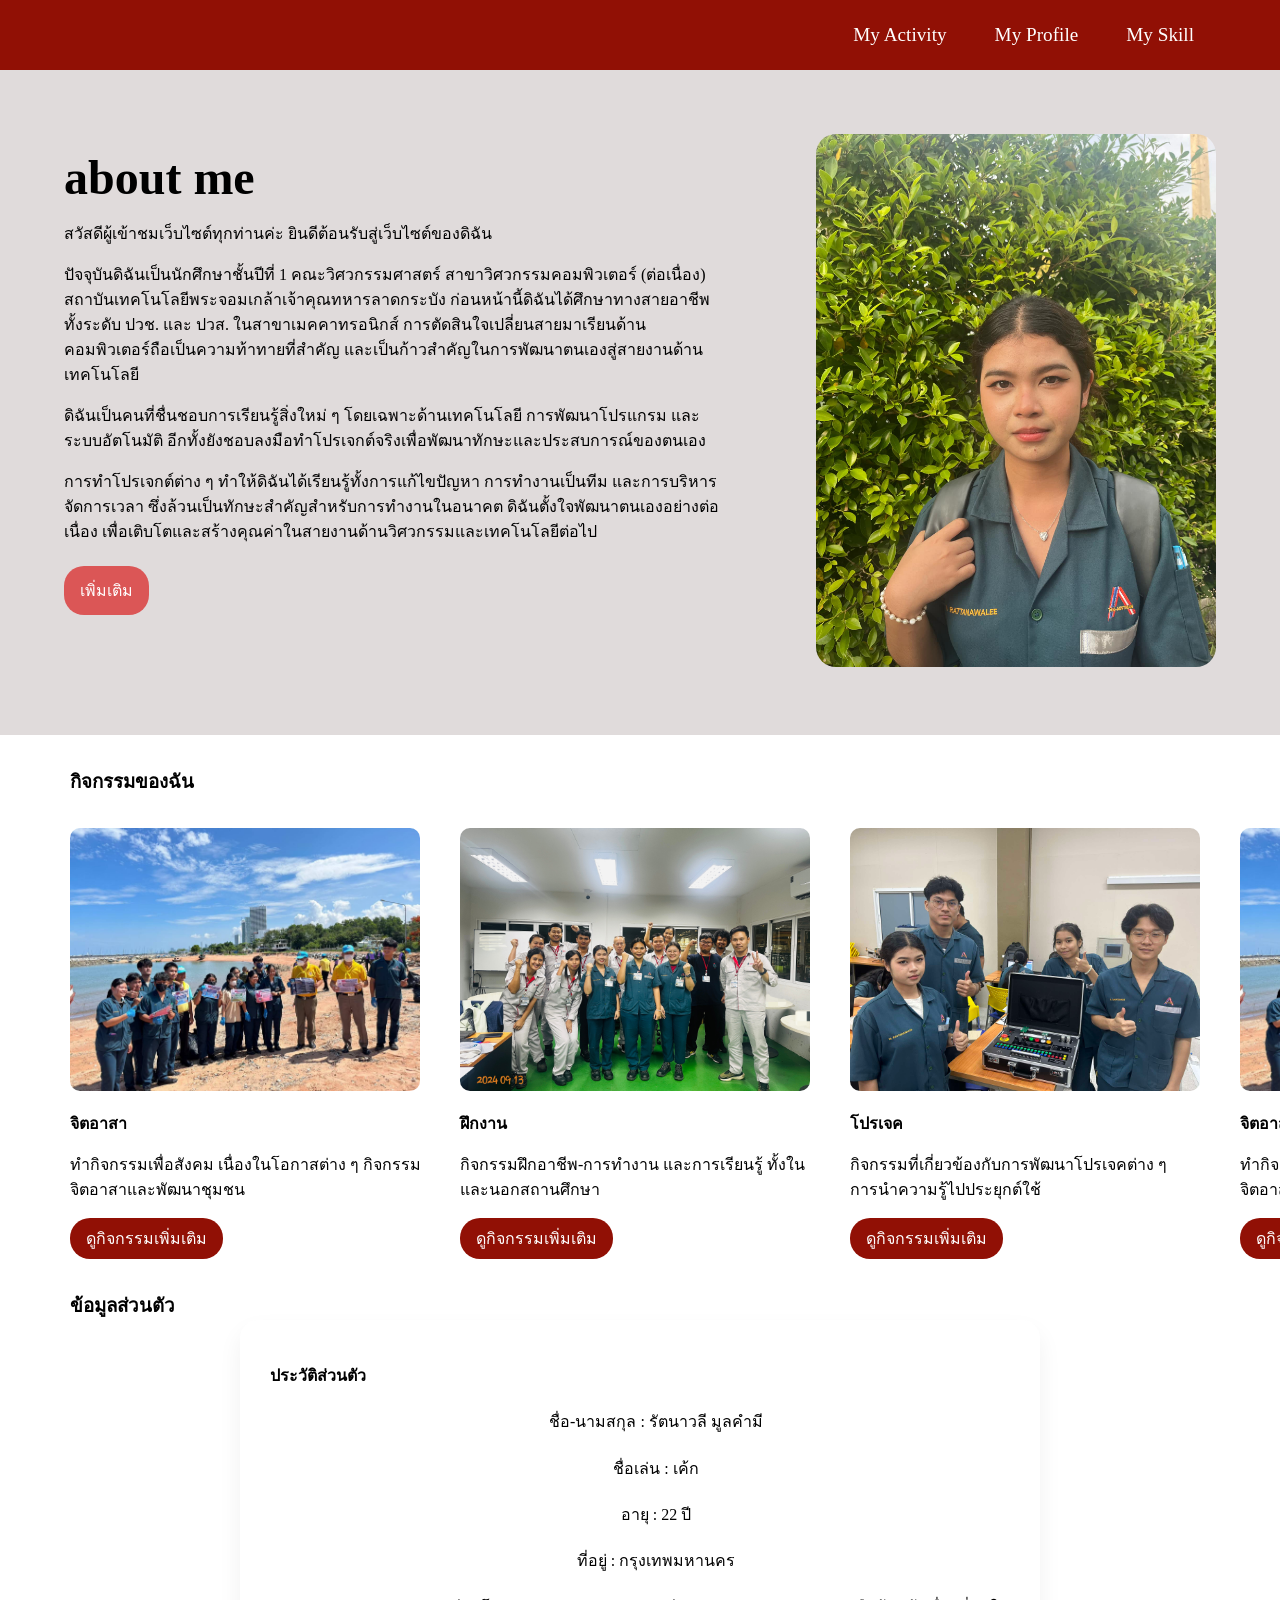
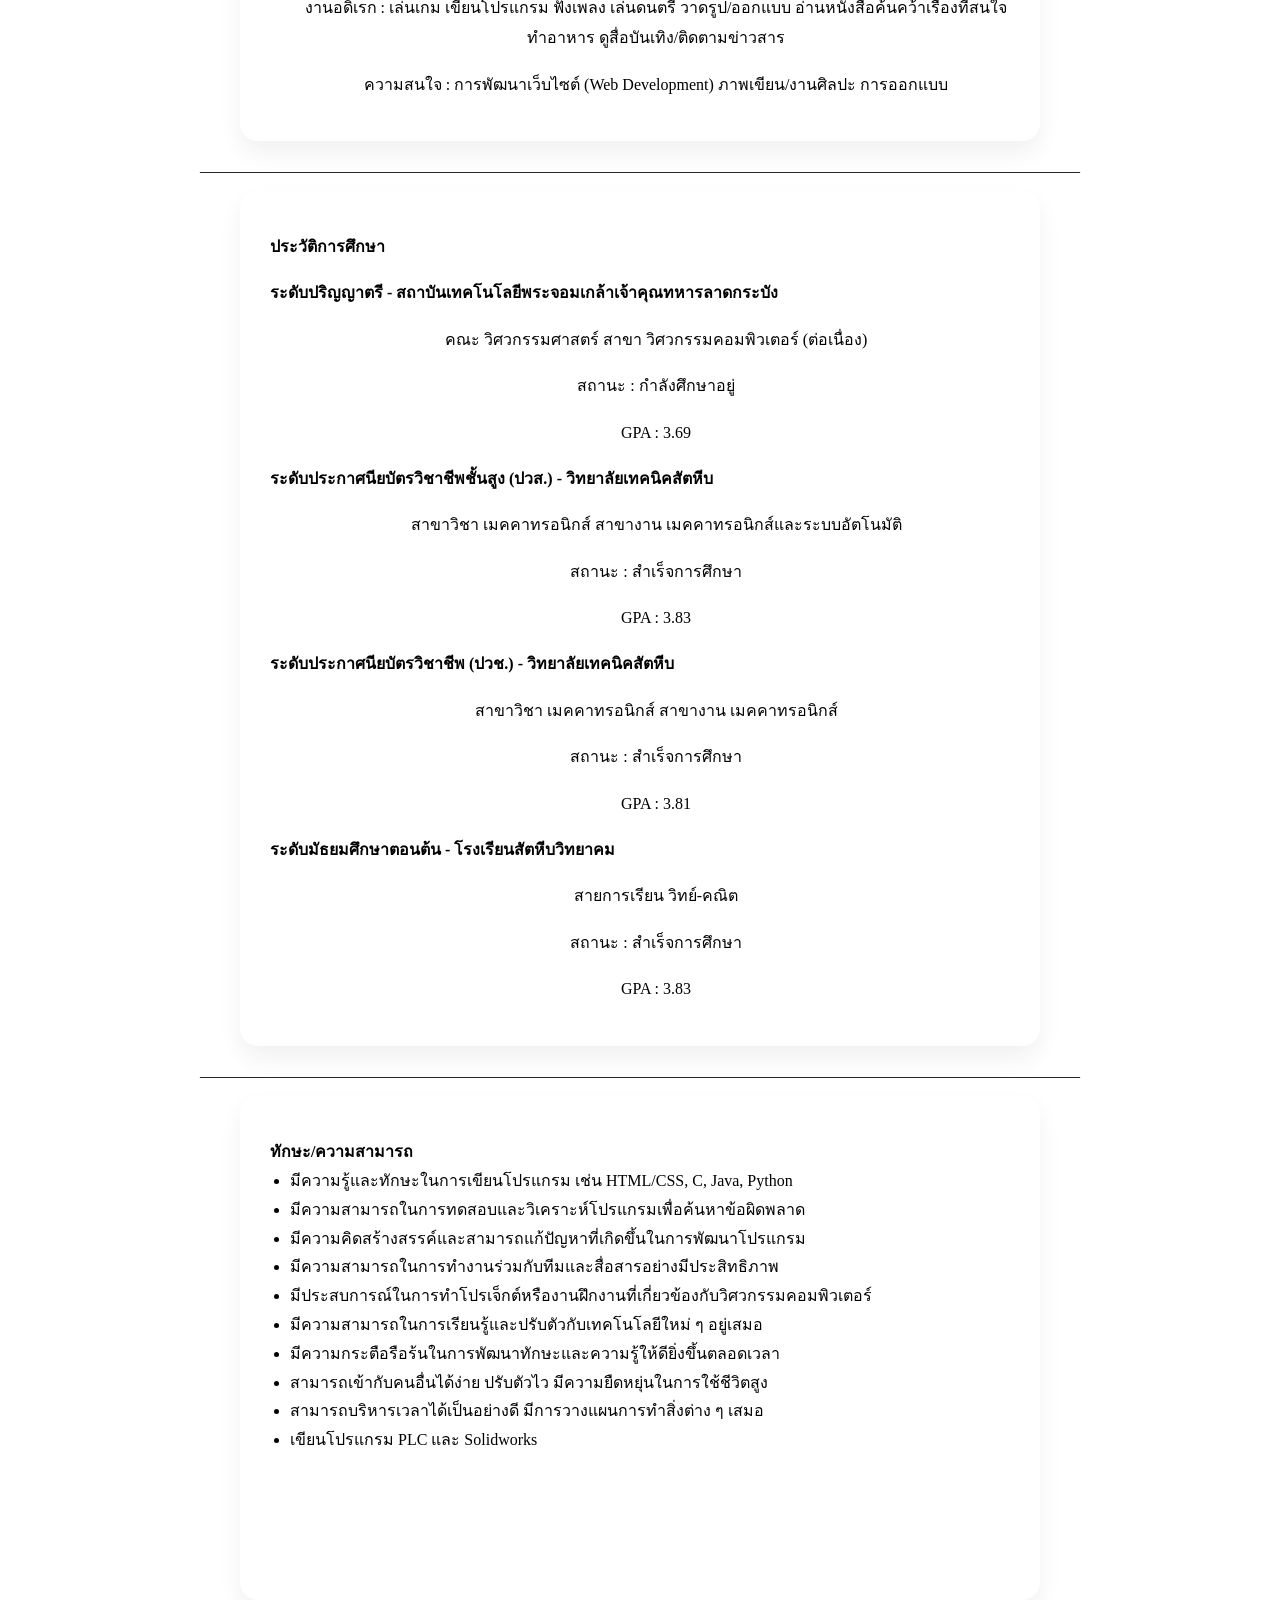
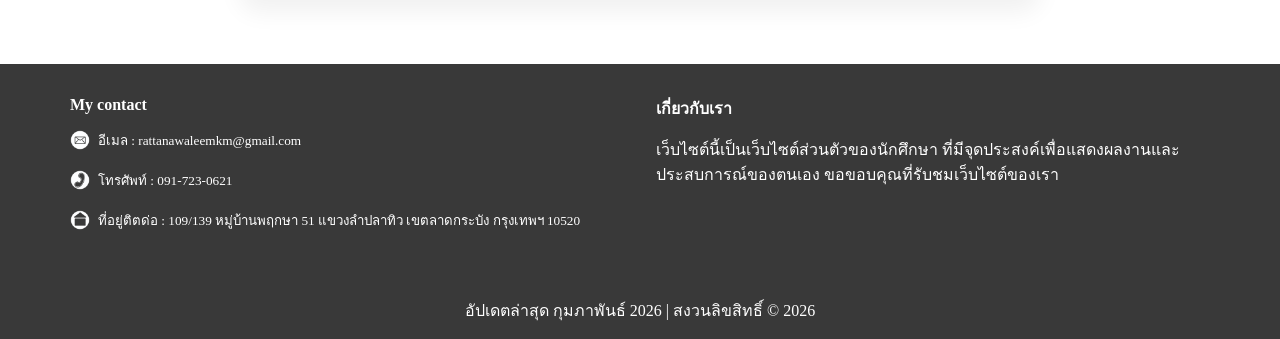
==== commit 327e9295: "Add files via upload" ====
--- a/index.html
+++ b/index.html
@@ -21,7 +21,7 @@
                         
                         <li><a href="#activity">My Activity</a></li>
                         <li><a href="#profile">My Profile</a></li>
-                        <li><a href="#contact">My Skill</a></li>
+                        <li><a href="#skill">My Skill</a></li>
                     </ul>
 
             </div>
@@ -84,14 +84,12 @@
                     <div class="profile-item">
 
                         <h4>ประวัติส่วนตัว</h4>
-                        <p>ชื่อ-นามสกุล : รัตนาวลี มูลคำม</p>
+                        <p>ชื่อ-นามสกุล : รัตนาวลี มูลคำมี</p>
                         <p>ชื่อเล่น : เค้ก</p>
-                        <p>วันเกิด : 21 มกราคม 2547</p>
                         <p>อายุ : 22 ปี</p>
-                        <p>สัญชาติ : ไทย</p>
-                        <p>ส่วนสูง : 152 เซนติเมตร</p>
-                        <p>น้ำหนัก : 45 กิโลกรัม</p>
-                        <p></p>                        
+                        <p>ที่อยู่ : กรุงเทพมหานคร</p>
+                        <p>งานอดิเรก : เล่นเกม เขียนโปรแกรม ฟังเพลง เล่นดนตรี วาดรูป/ออกแบบ อ่านหนังสือค้นคว้าเรื่องที่สนใจ ทำอาหาร ดูสื่อบันเทิง/ติดตามข่าวสาร</p>
+                        <p>ความสนใจ : การพัฒนาเว็บไซต์ (Web Development) ภาพเขียน/งานศิลปะ การออกแบบ</p>                        
                     </div>
     <p>______________________________________________________________________________________________________________</p>
 
@@ -121,19 +119,32 @@
                     </div>
                     <p>______________________________________________________________________________________________________________</p>
 
-                    <div class="profile-item">
+                    <div id="skill" class="profile-item">
                        
                         <h4>ทักษะ/ความสามารถ</h4>
-                        <p>1. มีความรู้และทักษะในการเขียนโปรแกรมด้วยภาษาต่าง ๆ เช่น C, Java, Python <br>
-2. มีความสามารถในการทดสอบและวิเคราะห์โปรแกรมเพื่อค้นหาข้อผิดพลาด <br>
-3. มีความคิดสร้างสรรค์และสามารถแก้ปัญหาที่เกิดขึ้นในการพัฒนาโปรแกรม <br>
-4. มีความสามารถในการทำงานร่วมกับทีมและสื่อสารอย่างมีประสิทธิภาพ <br>
-5. มีประสบการณ์ในการทำโปรเจ็กต์หรืองานฝึกงานที่เกี่ยวข้องกับวิศวกรรมคอมพิวเตอร์ <br>
-6. มีความสามารถในการเรียนรู้และปรับตัวกับเทคโนโลยีใหม่ ๆ อยู่เสมอ <br>
-7. มีความกระตือรือร้นในการพัฒนาทักษะและความรู้ให้ดียิ่งขึ้นตลอดเวลา <br>
-8. สามารถเข้ากับคนอื่นได้ง่าย ปรับตัวไว มีความยืดหยุ่นในการใช้ชีวิตสูง<br>
-9. สามารถบริหารเวลาได้เป็นอย่างดี มีการวางแผนการทำสิ่งต่างๆเสมอ</p>
-                        
+                        <ol class="skill-list">
+<li>มีความรู้และทักษะในการเขียนโปรแกรม เช่น HTML/CSS, C, Java, Python</li>
+<li>มีความสามารถในการทดสอบและวิเคราะห์โปรแกรมเพื่อค้นหาข้อผิดพลาด</li>
+<li>มีความคิดสร้างสรรค์และสามารถแก้ปัญหาที่เกิดขึ้นในการพัฒนาโปรแกรม</li>
+<li>มีความสามารถในการทำงานร่วมกับทีมและสื่อสารอย่างมีประสิทธิภาพ</li>
+<li>มีประสบการณ์ในการทำโปรเจ็กต์หรืองานฝึกงานที่เกี่ยวข้องกับวิศวกรรมคอมพิวเตอร์</li>
+<li>มีความสามารถในการเรียนรู้และปรับตัวกับเทคโนโลยีใหม่ ๆ อยู่เสมอ</li>
+<li>มีความกระตือรือร้นในการพัฒนาทักษะและความรู้ให้ดียิ่งขึ้นตลอดเวลา</li>
+<li>สามารถเข้ากับคนอื่นได้ง่าย ปรับตัวไว มีความยืดหยุ่นในการใช้ชีวิตสูง</li>
+<li>สามารถบริหารเวลาได้เป็นอย่างดี มีการวางแผนการทำสิ่งต่าง ๆ เสมอ</li>
+<li>เขียนโปรแกรม PLC และ Solidworks</li>
+                        <div class="cermec">
+                            <img src="image/mec-3.jpg" alt="">
+                            <img src="image/mec-3b.jpg" alt="">
+                        </div>
+                        <div class="cerplc">
+                            <img src="image/plc-f.jpg" alt="">
+                            <img src="image/plc-b.jpg" alt="">
+                        </div>
+                        <div class="cerdigi">
+                            <img src="image/digital-3.jpg" alt="">
+                            <img src="image/digital.jpg" alt="">
+                        </div>
                     </div>
                 </div>
             </div>
--- a/mainstyle.css
+++ b/mainstyle.css
@@ -175,7 +175,6 @@
 }
 
 .profile-item{ /* ข้อมูลในโปรไฟล์ */
-    align-items: center; /* จัดวางให้อยู่กึ่งกลางแนวตั้ง */
     gap: 2rem; /* เว้นระยะห่างระหว่างข้อมูลในโปรไฟล์ */
 }
 .profile-item{
@@ -205,8 +204,15 @@
 .profile-item p{ /* เนื้อหาในโปรไฟล์ */
     margin: 1rem 0; /* เว้นระยะห่างระหว่างย่อหน้า */
     padding-left: 2rem; /* เพิ่มพื้นที่ด้านซ้าย */
-}
-
+    text-align: left; /* จัดข้อความให้อยู่ชิดซ้าย */
+}
+.skill-list{
+    text-align: left;
+    padding-left: 20px;
+    line-height: 1.8;
+    list-style: disc;
+
+}
 
 /* จัดการแบนเนอร์ล่างสุด */
 .footer-top{
@@ -858,4 +864,44 @@
 
 #backToTop:hover{
     transform: translateY(-5px);
+}
+
+.cermec{
+    display: flex;
+    justify-content: center;
+    gap: 25px;
+    margin: 30px 0;
+    flex-wrap: wrap;   /* จอเล็กจะลงบรรทัด */
+}
+.cermec img{
+    width: 300px;      /* ปรับขนาดได้ */
+    height: auto;
+    border-radius: 15px;
+    display: block;
+}
+.cerplc{
+    display: flex;
+    justify-content: center;
+    gap: 25px;
+    margin: 30px 0;
+    flex-wrap: wrap;   /* จอเล็กจะลงบรรทัด */
+}
+.cerplc img{
+    width: 300px;      /* ปรับขนาดได้ */
+    height: auto;
+    border-radius: 15px;
+    display: block;
+}
+.cerdigi{
+    display: flex;
+    justify-content: center;
+    gap: 25px;
+    margin: 30px 0;
+    flex-wrap: wrap;   /* จอเล็กจะลงบรรทัด */
+}
+.cerdigi img{
+    width: 300px;      /* ปรับขนาดได้ */
+    height: auto;
+    border-radius: 15px;
+    display: block;
 }
